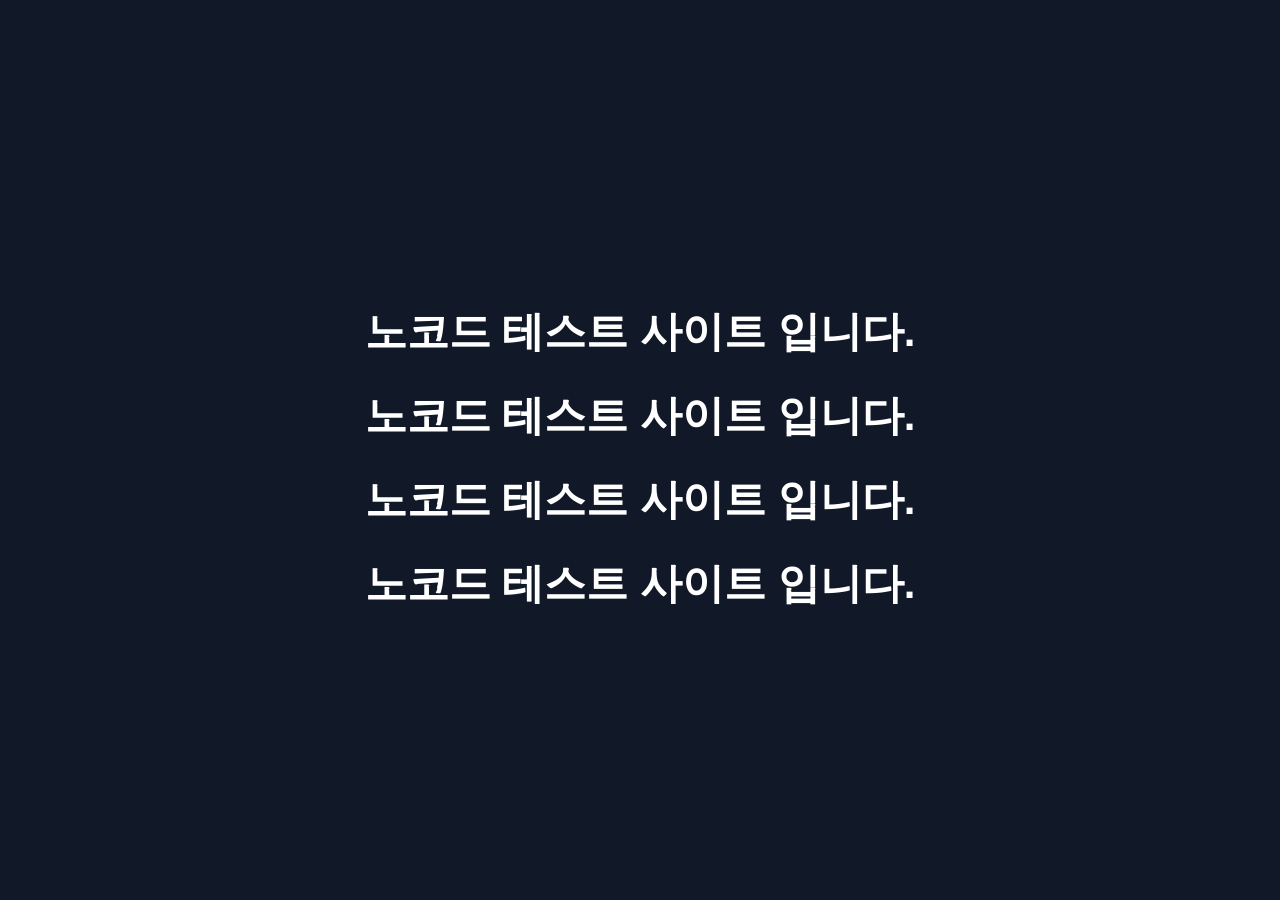
==== index.html @ 1c292b27 "index.html 파일 생성" ====
<!DOCTYPE html>
<html lang="ko">
<head>
  <meta charset="UTF-8" />
  <meta name="viewport" content="width=device-width, initial-scale=1.0" />
  <title>nocodeproject</title>
  <style>
    body {
      margin: 0;
      font-family: Arial, sans-serif;
      background: #111827;
      color: #ffffff;
      display: flex;
      align-items: center;
      justify-content: center;
      height: 100vh;
    }
    .wrap {
      text-align: center;
    }
    h1 {
      margin-bottom: 12px;
      font-size: 42px;
    }
    p {
      margin: 0;
      font-size: 18px;
      color: #cbd5e1;
    }
  </style>
</head>
<body>
  <div class="wrap">
    <h1>노코드 테스트 사이트 입니다.</h1>
    <h1>노코드 테스트 사이트 입니다.</h1>
    <h1>노코드 테스트 사이트 입니다.</h1>
    <h1>노코드 테스트 사이트 입니다.</h1>
  </div>
</body>
</html>
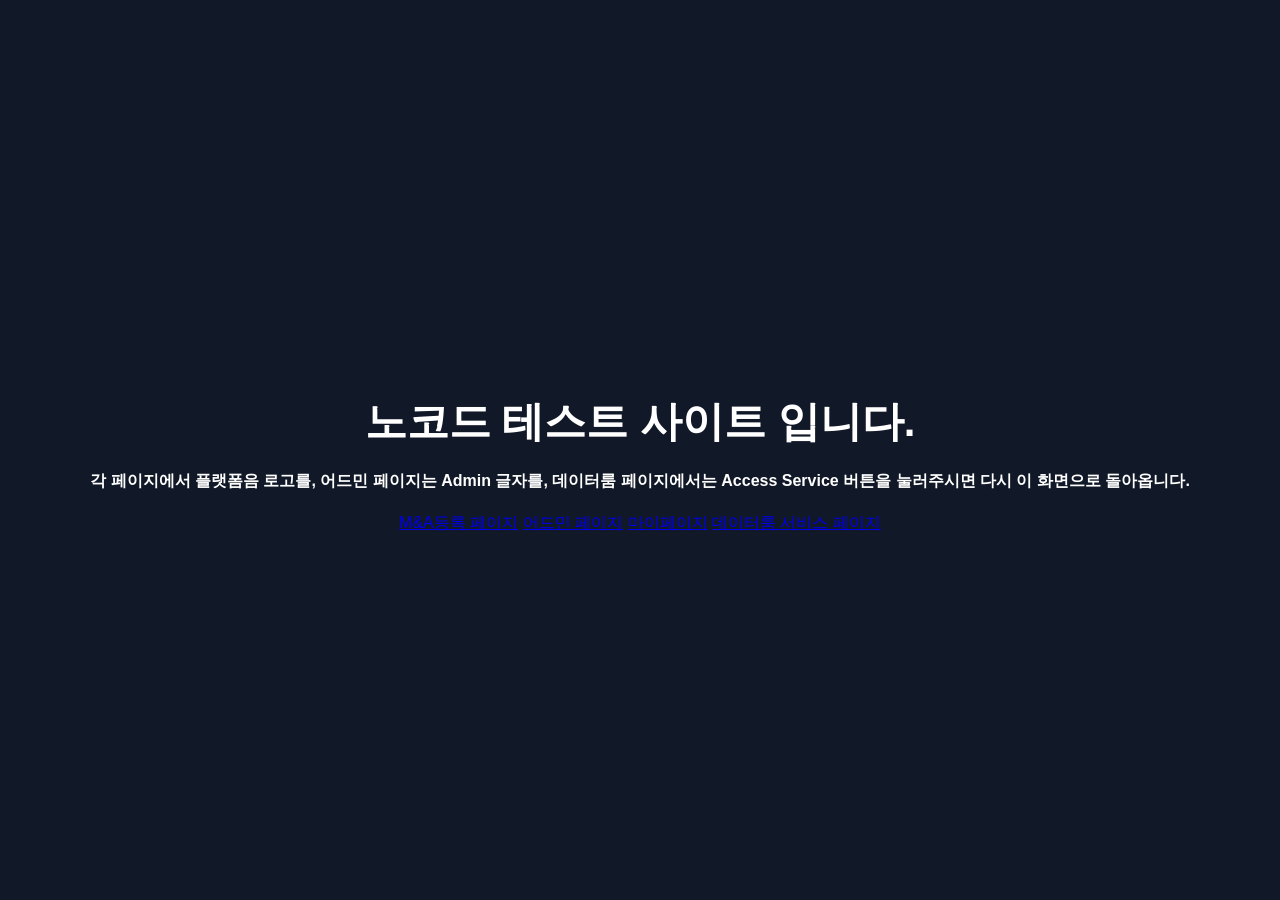
==== commit 92a86055: "경로 안내 생성" ====
--- a/index.html
+++ b/index.html
@@ -32,9 +32,11 @@
 <body>
   <div class="wrap">
     <h1>노코드 테스트 사이트 입니다.</h1>
-    <h1>노코드 테스트 사이트 입니다.</h1>
-    <h1>노코드 테스트 사이트 입니다.</h1>
-    <h1>노코드 테스트 사이트 입니다.</h1>
+    <h4>각 페이지에서 플랫폼음 로고를, 어드민 페이지는 Admin 글자를, 데이터룸 페이지에서는 Access Service 버튼을 눌러주시면 다시 이 화면으로 돌아옵니다.</h4>
+    <a href="/html/frame_1.html">M&A등록 페이지</a>
+    <a href="/html/frame_2.html">어드민 페이지</a>
+    <a href="/html/frame_3.html">마이페이지</a>
+    <a href="/html/frame_4.html">데이터룸 서비스 페이지</a>
   </div>
 </body>
 </html>
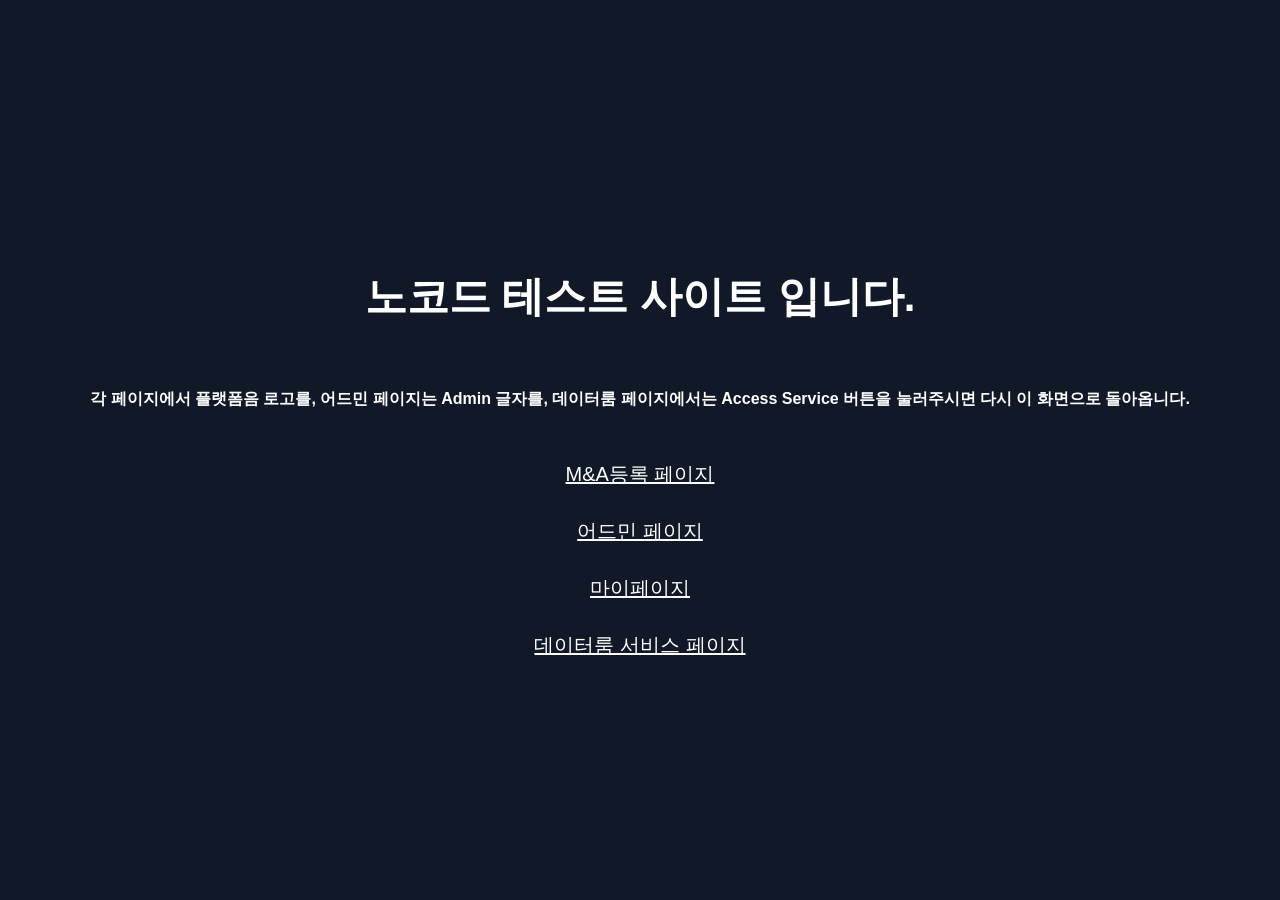
==== commit 60cf2deb: "홈 스타일 수정" ====
--- a/index.html
+++ b/index.html
@@ -27,6 +27,17 @@
       font-size: 18px;
       color: #cbd5e1;
     }
+
+    .wrap {
+      display: flex;
+      flex-direction: column;
+      gap: 30px;
+    }
+
+    a {
+      font-size: 20px;
+      color: #fff;
+    }
   </style>
 </head>
 <body>
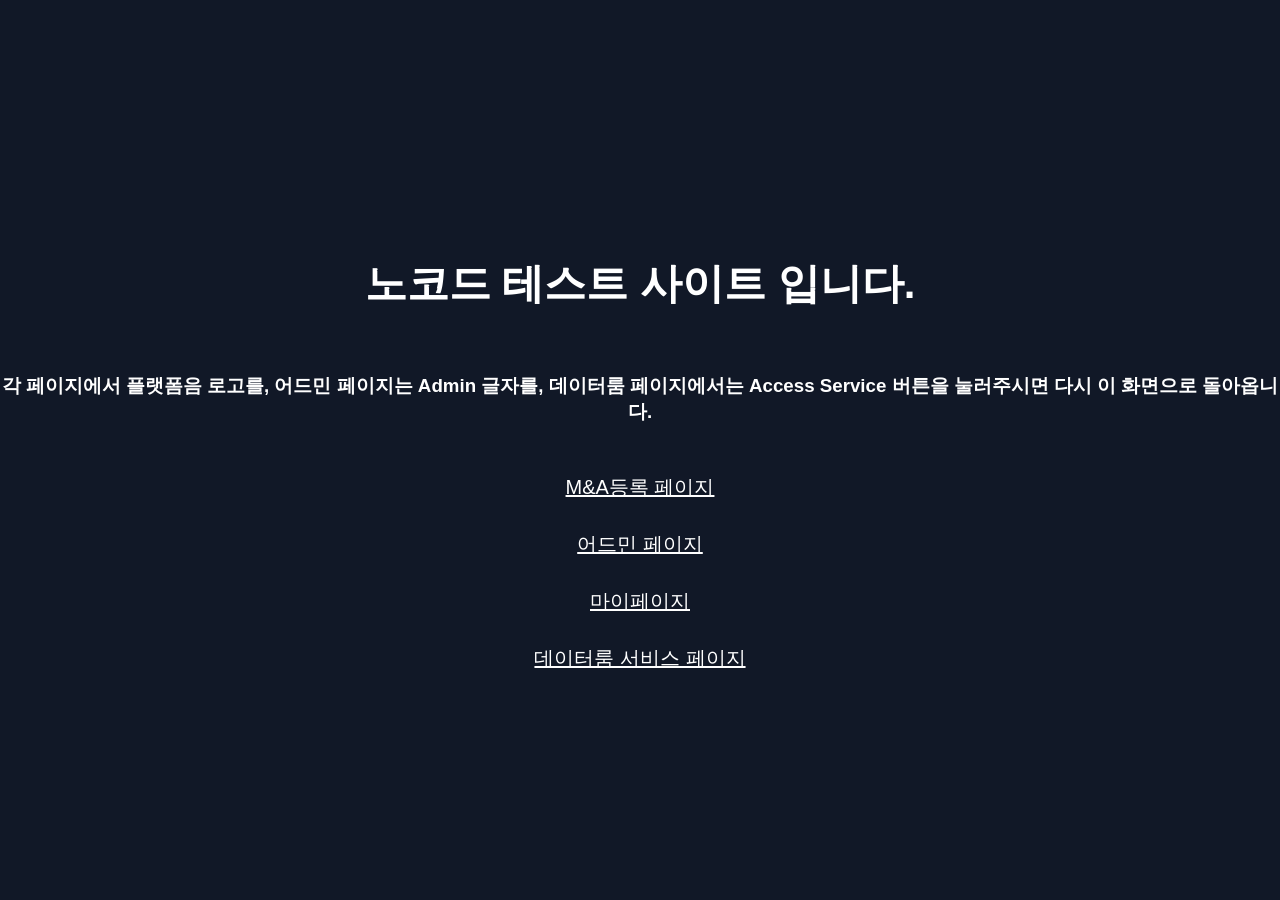
==== commit cbc21219: "홈 스타일 수정" ====
--- a/index.html
+++ b/index.html
@@ -43,7 +43,7 @@
 <body>
   <div class="wrap">
     <h1>노코드 테스트 사이트 입니다.</h1>
-    <h4>각 페이지에서 플랫폼음 로고를, 어드민 페이지는 Admin 글자를, 데이터룸 페이지에서는 Access Service 버튼을 눌러주시면 다시 이 화면으로 돌아옵니다.</h4>
+    <h3>각 페이지에서 플랫폼음 로고를, 어드민 페이지는 Admin 글자를, 데이터룸 페이지에서는 Access Service 버튼을 눌러주시면 다시 이 화면으로 돌아옵니다.</h3>
     <a href="/html/frame_1.html">M&A등록 페이지</a>
     <a href="/html/frame_2.html">어드민 페이지</a>
     <a href="/html/frame_3.html">마이페이지</a>
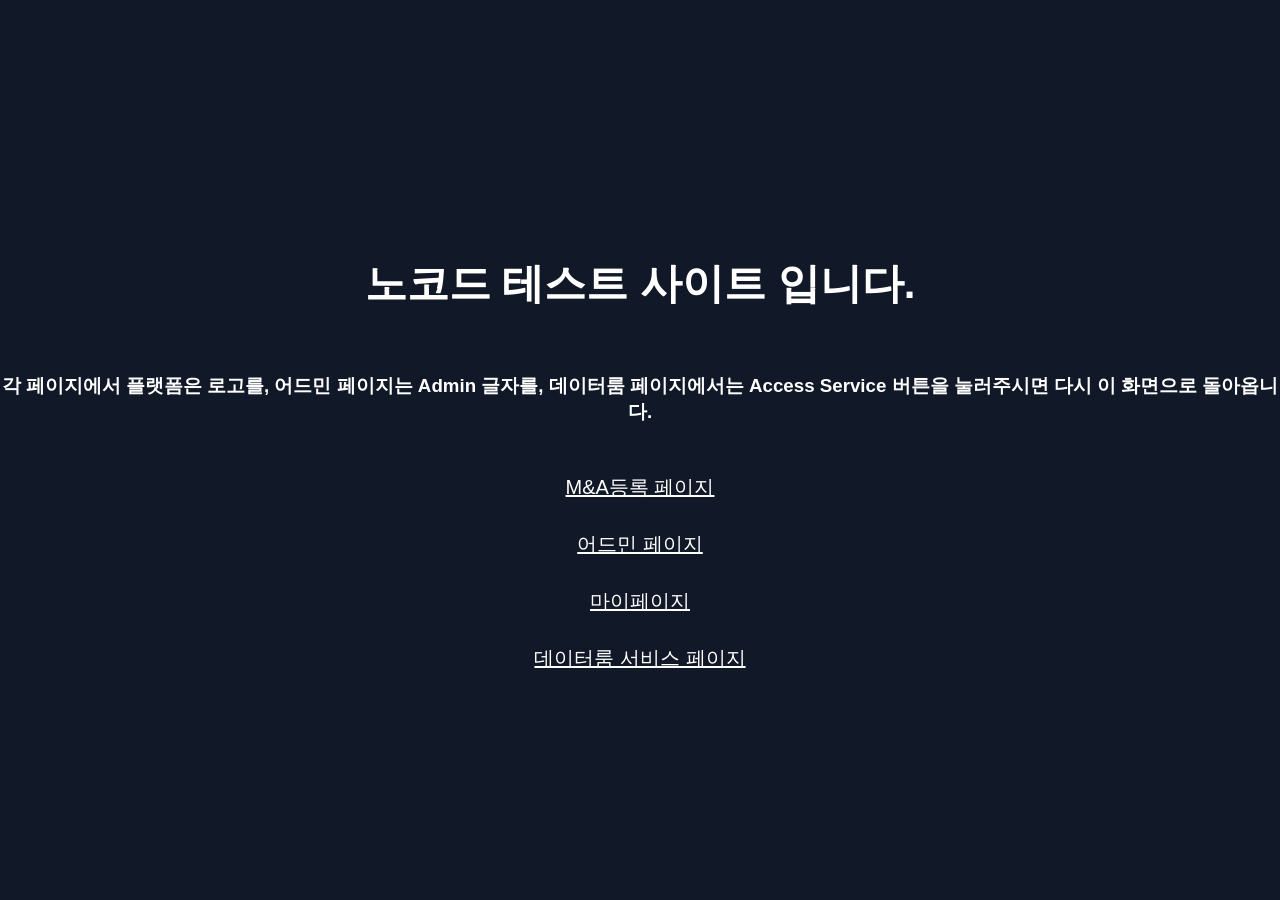
==== commit e8bc9b64: "오타 수정" ====
--- a/index.html
+++ b/index.html
@@ -43,7 +43,7 @@
 <body>
   <div class="wrap">
     <h1>노코드 테스트 사이트 입니다.</h1>
-    <h3>각 페이지에서 플랫폼음 로고를, 어드민 페이지는 Admin 글자를, 데이터룸 페이지에서는 Access Service 버튼을 눌러주시면 다시 이 화면으로 돌아옵니다.</h3>
+    <h3>각 페이지에서 플랫폼은 로고를, 어드민 페이지는 Admin 글자를, 데이터룸 페이지에서는 Access Service 버튼을 눌러주시면 다시 이 화면으로 돌아옵니다.</h3>
     <a href="/html/frame_1.html">M&A등록 페이지</a>
     <a href="/html/frame_2.html">어드민 페이지</a>
     <a href="/html/frame_3.html">마이페이지</a>
